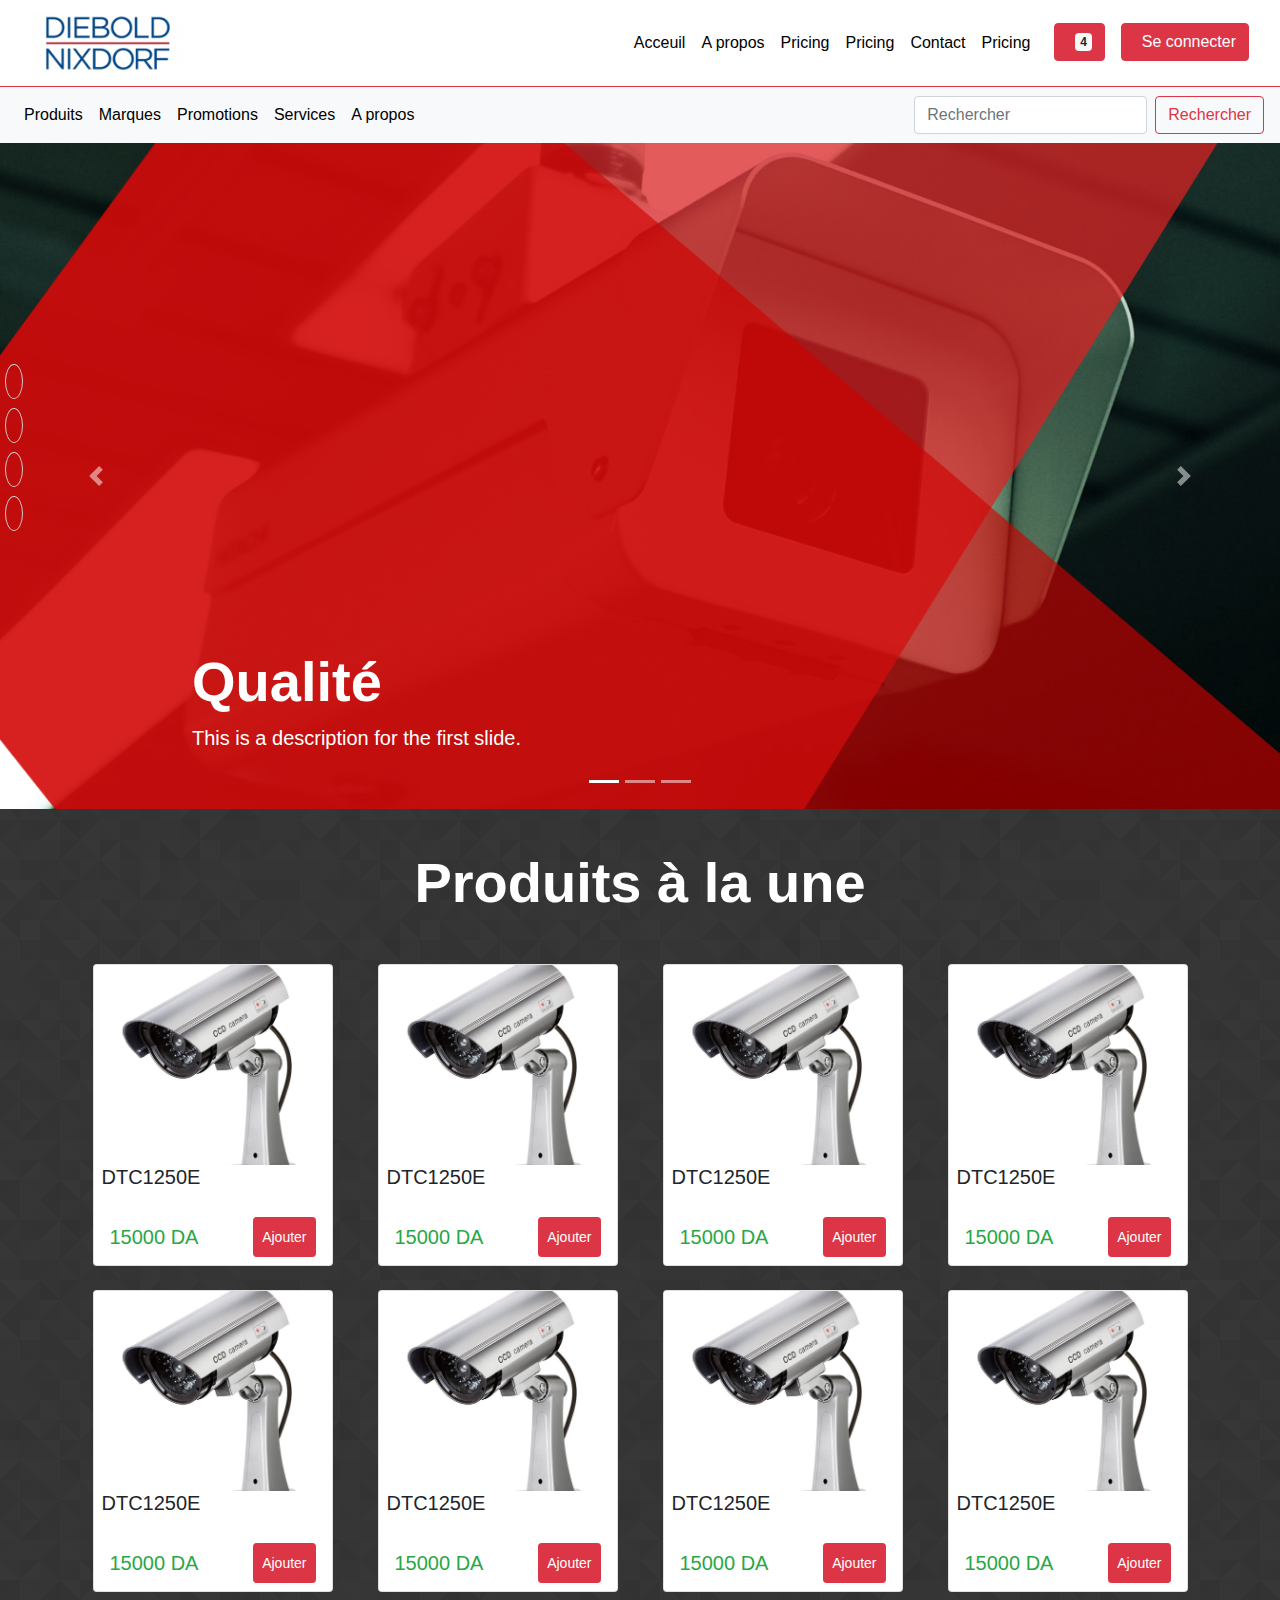
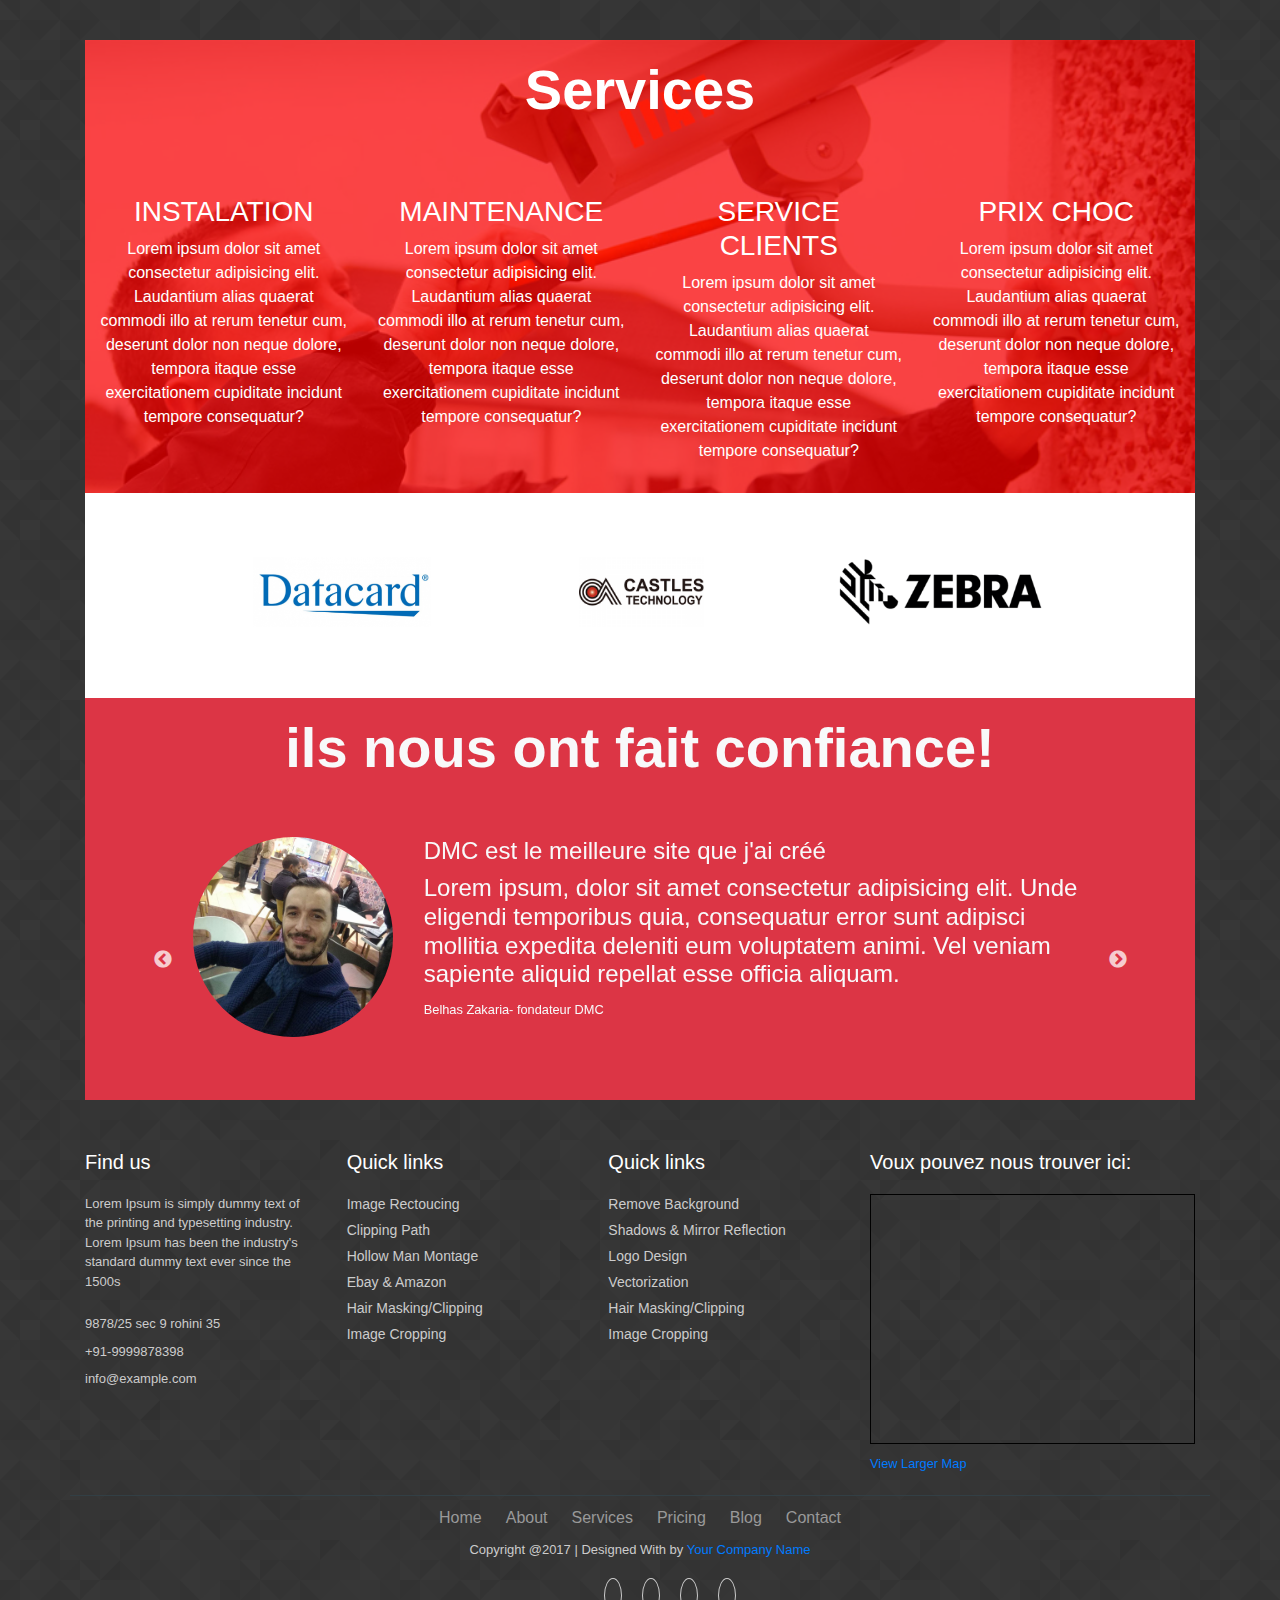
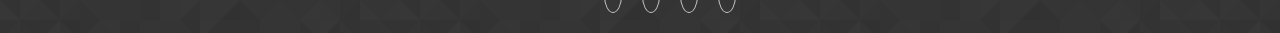
==== index.html @ 4acf5d49 "first commit ta3 zaki" ====
<!DOCTYPE html>
<html lang="en">
  <head>
    <!-- Required meta tags -->
    <meta charset="utf-8" />
    <meta
      name="viewport"
      content="width=device-width, initial-scale=1, shrink-to-fit=no"
    />

    <!-- Bootstrap CSS -->
    <link
      rel="stylesheet"
      href="https://stackpath.bootstrapcdn.com/bootstrap/4.3.1/css/bootstrap.min.css"
      integrity="sha384-ggOyR0iXCbMQv3Xipma34MD+dH/1fQ784/j6cY/iJTQUOhcWr7x9JvoRxT2MZw1T"
      crossorigin="anonymous"
    />
    <link rel="stylesheet" href="slick/slick.css" />
    <link rel="stylesheet" href="slick/slick-theme.css" />
    <link
      rel="stylesheet"
      href="https://use.fontawesome.com/releases/v5.7.2/css/all.css"
      integrity="sha384-fnmOCqbTlWIlj8LyTjo7mOUStjsKC4pOpQbqyi7RrhN7udi9RwhKkMHpvLbHG9Sr"
      crossorigin="anonymous"
    />
    <title>Hello, world!</title>
  </head>

  <style>
    html,
    body {
      height: 100%;
      background-image: url("images/prism.png");
    }
    
    .carousel-item {
      height:74vh;
      min-height: 300px;
      background: no-repeat center center scroll;
      -webkit-background-size: cover;
      -moz-background-size: cover;
      -o-background-size: cover;
      background-size: cover;
      position: relative;
    }
    .carousel-item:after {
      content: "";
   
    position: absolute;
    top: 0;
    right: 0;
    bottom: 0;
    left: 0;
      background-image: url('images/sliderred.png');
      background-size: cover;
      background-repeat: no-repeat;
    }
    .card-img-top {
    max-height: 200px;
    min-height: 150px;
    object-fit: cover;
}
    .produits .card:hover {
      border: 2px solid red;
    }
   

    .parallax {
      /* The image used */
      background-image: url("images/parallax.jpg");

      /* Set a specific height */
      height: 500px;

      /* Create the parallax scrolling effect */
      background-attachment: fixed;
      background-position: center;
      background-repeat: no-repeat;
      background-size: cover;
      position: relative;
    }
    .parallax:after {
      content: " ";
      position: absolute;
      left: 0;
      right: 0;
      top: 0;
      bottom: 0; /* Fill the entire space */
      background-color: rgba(0, 0, 0, 0.6);
    }

    
    .alpha {
      z-index: 2000;
    }
    .carousel-caption h2,
    .carousel-caption p {
      z-index: 2000;
    }
    .card-body{
      padding: 0;
     
    }
    
    
    .slider img{
      height: 70px;
    max-width: 100%;
    margin: 0 auto;
    }
    .fa-stack[data-count]:after{
  position:absolute;
  right:0%;
  top:1%;
  content: attr(data-count);
  font-size:30%;
  padding:.6em;
  border-radius:999px;
  line-height:.75em;
  color: white;
  background:rgba(255,0,0,.85);
  text-align:center;
  min-width:2em;
  font-weight:bold;
}
/*footer*/
.col_white_amrc { color:#FFF;}
footer { width:100%; min-height:250px; padding:10px 0px 25px 0px ;}
.pt2 { padding-top:40px ; margin-bottom:20px ;}
footer p { font-size:13px; color:#CCC; padding-bottom:0px; margin-bottom:8px;}
.mb10 { padding-bottom:15px ;}
.footer_ul_amrc { margin:0px ; list-style-type:none ; font-size:14px; padding:0px 0px 10px 0px ; }
.footer_ul_amrc li {padding:0px 0px 5px 0px;}
.footer_ul_amrc li a{ color:#CCC;}
.footer_ul_amrc li a:hover{ color:#fff; text-decoration:none;}
.fleft { float:left;}
.padding-right { padding-right:10px; }

.footer_ul2_amrc {margin:0px; list-style-type:none; padding:0px;}
.footer_ul2_amrc li p { display:table; }
.footer_ul2_amrc li a:hover { text-decoration:none;}
.footer_ul2_amrc li i { margin-top:5px;}

.bottom_border { border-bottom:1px solid #323f45; padding-bottom:20px;}
.foote_bottom_ul_amrc {
	list-style-type:none;
	padding:0px;
	display:table;
	margin-top: 10px;
	margin-right: auto;
	margin-bottom: 10px;
	margin-left: auto;
}
.foote_bottom_ul_amrc li { display:inline;}
.foote_bottom_ul_amrc li a { color:#999; margin:0 12px;}

.social_footer_ul { display:table; margin:15px auto 0 auto; list-style-type:none;  }
.social_footer_ul li { padding-left:20px; padding-top:10px; float:left; }
.social_footer_ul li a { color:#CCC; border:1px solid #CCC; padding:8px;border-radius:50%;}
.social_footer_ul li i {  width:20px; height:20px; text-align:center;}
/* end footer */


.nav-link{
  color: black !important;
}
.nav-link:hover{
  color:red !important;
}
.focusedInput:focus {
    border-color: rgba(255,0,0,.85);;
    outline: 0;
    outline: thin dotted \9;
    -moz-box-shadow: 0 0 8px rgba(255,0,0,.85);;
    box-shadow: 0 0 8px rgba(255,0,0,.85) !important;
}
#services{
  background-image: url('images/installation.jpg');
  background-repeat: no-repeat;
  background-size: cover;
}
#alphaServices{
  background:rgba(255, 0, 0, 0.719);
  background-size: cover;
  background-repeat: no-repeat;
}
.black{
  color: black;
}
#services a{
  text-decoration: none;
  color: white;
}
.dropdown-menu{
  margin: 0;
  padding: 0;
  border: none;
  border-radius: 0;
  
  height: 90vh;
}
.dropdown-menu h6{
color: black !important;
}

  </style>
  <body>
    <!-- Image and text -->
    
    <header class="bg-white border-bottom border-danger">
      <div class="container-fluid">
        <div class="row align-items-center ">
          <div class="col-lg-3 col-md-12 col-sm-12">
              <nav class="navbar ">
                  <a class="navbar-brand" href="#">
                    <img src="images/marque/m5.png"  height="60" alt="">
                  </a>
                </nav>
          </div>

         
          <div class="col-lg-9 col-md-12  d-flex justify-content-end">
                <nav class="navbar navbar-expand-lg navbar-light  ">
                       
                        <button class="navbar-toggler" type="button" data-toggle="collapse" data-target="#navbarNavDropdown" aria-controls="navbarNavDropdown" aria-expanded="false" aria-label="Toggle navigation">
                          <span class="navbar-toggler-icon"></span>
                        </button>
                        <div class="collapse navbar-collapse" id="navbarNavDropdown">
                          <ul class="navbar-nav ">
                            <li class="nav-item active">
                              <a class="nav-link" href="#">Acceuil <span class="sr-only">(current)</span></a>
                            </li>
                            <li class="nav-item">
                              <a class="nav-link" href="#">A propos</a>
                            </li>
                            <li class="nav-item">
                              <a class="nav-link" href="#">Pricing</a>
                            </li>
                            <li class="nav-item">
                                    <a class="nav-link" href="#">Pricing</a>
                                  </li>
                                  <li class="nav-item">
                                        <a class="nav-link" href="#">Contact</a>
                                      </li>

                                      <li class="nav-item">
                                            <a class="nav-link" href="#">Pricing</a>
                                          </li>
                                          <li class="nav-item ml-3">
                                                <button type="button" class="btn btn-block btn-danger">
                                                        <i class="fa fa-shopping-cart"></i>
                                                        <span class="badge badge-light ml-2">4</span>
                                                      </button>
                                              </li>
                                              <li class="nav-item ml-3">
                                                    <button type="button" class="btn btn-block btn-danger">
                                                            <i class="fa fa-1x fa-user mr-2"></i>Se connecter
                                                          </button>
                                                  </li>
                                              
                          
                          </ul>
                        </div>
                      </nav>


            </div>     
            
          
        </div>
      </div>

    </header>

    <nav class="navbar navbar-expand-lg navbar-light bg-light">
      <button class="navbar-toggler" type="button" data-toggle="collapse" data-target="#navbarTogglerDemo03" aria-controls="navbarTogglerDemo03" aria-expanded="false" aria-label="Toggle navigation">
        <span class="navbar-toggler-icon"></span>
      </button>
    
      <div class="collapse navbar-collapse" id="navbarTogglerDemo03">
          <ul class="navbar-nav mr-auto">
             
            
              <li class="nav-item dropdown" style="position: initial;">
                <a class="nav-link " href="#" id="navbarDropdown2" role="button" data-toggle="dropdown" aria-haspopup="true" aria-expanded="false">
                    Produits
                </a>
                <div class="dropdown-menu w-100" aria-labelledby="navbarDropdown2">
                 <div class="container">
                   <div class="row mt-4">
                     <div class="col-md-4">
                       <div  style="border-left:5px solid rgb(219,2,23)">
                          <a href="" class="pt-4 pb-4">
                              <h3 class="pl-2" > IMPRIMANTES CODE A BARRE</h3>
                              
                           </a>
                          <a href="">
                              <h6 class="pl-2"> IMPRIMANTE INDUSTRIELLE</h6>

  
                          </a>
                          <a href="">
                              <h6 class="pl-2"> IMPRIMANTE INDUSTRIELLE</h6>

  
                          </a>
                       </div>
                        
                     </div>
                     <div class="col-md-4">
                       <div style="border-left:5px solid rgb(219,2,23)">
                          <a href="" class="pt-4 pb-4">
                              <h3 class="pl-2" >SCANNERS LECTEURS CODE A BARRE</h3>
                           </a>
                           <a href="">
                              <h6 class="pl-2"> FILAIRE</h6>

  
                          </a>
                          <a href="">
                              <h6 class="pl-2"> SANS FIL</h6>

  
                          </a>
                          <a href="">
                              <h6 class="pl-2">FIXE</h6>
 
                          </a>
                       </div>
                        
                        
                     </div>
                     <div class="col-md-4">
                       <div style="border-left:5px solid rgb(219,2,23)">

                          <a href="" class="pt-4 pb-4">
                              <h3 class="pl-2"> TERMINAUX PORTABLES</h3>
                           </a>
                           <a href="">
                              <h6 class="pl-2"> PDA</h6>
 
                          </a>
                       </div>
                       
                        
                     </div>
                   </div>

                   <div class="row mt-4">
                      <div class="col-md-4">
                        <div style="border-left:5px solid rgb(219,2,23)">
                            <a href="" class="pt-4 pb-4">
                                <h3 class="pl-2">CONSOMMABLES</h3>
                             </a>
                             <a href="">
                                <h6 class="pl-2"> RUBANS CIRE</h6>
   
                            </a>
                            <a href="">
                                <h6 class="pl-2"> RUBANS CIRE/RESINE</h6>
   
                            </a>
                            <a href="">
                                <h6 class="pl-2"> ETIQUETTE AUTOCOLLANTES</h6>
   
                            </a>
                            <a href="">
                                <h6 class="pl-2">ROULEAUX PAPIER THERMIQUE</h6>
   
                            </a>
                            <a href="">
                                <h6 class="pl-2"> RUBAN RESINE</h6>
   
                            </a>
                        </div>
                         

                          
                         
                      </div>
                      <div class="col-md-4">
                        <div style="border-left:5px solid rgb(219,2,23)">
                            <a href="" class="pt-4 pb-4">
                                <h3 class="pl-2"> TERMINAUX POINT DE VENTE</h3>
                             </a>
                             <a href="">
                                <h6 class="pl-2"> POS</h6>
   
                            </a>
                        </div>
                         
 
                           
                          
                       </div>

                       <div class="col-md-4">
                         <div style="border-left:5px solid rgb(219,2,23)">
                            <a href="" class="pt-4 pb-4">
                                <h3 class="pl-2">ACCESSOIRES</h3>
                             </a>
                             <a href="">
                                <h6 class="pl-2"> ACCESSOIRES IMPRIMANTE CODE A BARRE</h6>
   
                            </a>
                            <a href="">
                                <h6 class="pl-2"> ACCESSOIRES SCANNER LECTEUR CODE A BARRE</h6>
   
                            </a>
                            <a href="">
                                <h6 class="pl-2"> ACCESSOIRES TERMINAUX PORTABLE</h6>
   
                            </a>
                            <a href="">
                                <h6 class="pl-2"> ACCESSOIRES TERMINAUX POINT DE VENTE</h6>
   
                            </a>
                            <a href="">
                                <h6 class="pl-2"> ACCESSOIRES IMPRIMANTE A BADGE</h6>
   
                            </a>
                         </div>
                         
 
                           
                          
                       </div>
                    </div>

                    <div class="row mt-4">
                        <div class="col-md-4">
                          <div style="border-left:5px solid rgb(219,2,23)">
                              <a href="" class="pt-4 pb-4">
                                  <h3 class="pl-2">IMPRIMANTE A BADGE</h3>
                               </a>
                               <a href="">
                                  <h6 class="pl-2">IMPRIMANTE A BADGE DOUBLE FACE</h6>
     
                              </a>
                             
                          </div>
                         
                           
                        </div>
                        <div class="col-md-4">
                          <div style="border-left:5px solid rgb(219,2,23)">
                              <a href="" class="pt-4 pb-4">
                                  <h3 class="pl-2">IMPRIMANTE REÇUE</h3>
                               </a>
                               <a href="">
                                  <h6 class="pl-2">IMPRIMANTE REÇUE MOBILE</h6>
     
                              </a>
                              <a href="">
                                  <h6 class="pl-2"> IMPRIMANTE REÇUE FIXE</h6>
     
                              </a>
                          </div>
                            
                            
                         </div>
                         <div class="col-md-4">
                           <div style="border-left:5px solid rgb(219,2,23)">
                              <a href="" class="pt-4 pb-4">
                                  <h3 class="pl-2">Caméra de surveillance</h3>
                               </a>
                           </div>
                           
                            
                         </div>
                      </div>
                 </div>
                </div>
              </li>
                <li class="nav-item dropdown" style="position: initial;">
                    <a class="nav-link " href="#" id="navbarDropdown3" role="button" data-toggle="dropdown" aria-haspopup="true" aria-expanded="false">
                        Marques
                    </a>
                    <div class="dropdown-menu w-100" aria-labelledby="navbarDropdown3">
                     <div class="container">
                       <div class="row mt-4">
                         <div class="col-md-4">
                            <a href="" class="pt-4 pb-4">
                                <h2 class="pl-2" style="border-left:5px solid rgb(219,2,23)">ZEBRA TECHNOLOGIES</h2>
                             </a>
                            
                         </div>
                         <div class="col-md-4">
                            <a href="" class="pt-4 pb-4">
                                <h2 class="pl-2" style="border-left:5px solid rgb(219,2,23)"> FARGO</h2>
                             </a>
                            
                         </div>
                         <div class="col-md-4">
                            <a href="" class="pt-4 pb-4">
                                <h2 class="pl-2" style="border-left:5px solid rgb(219,2,23)">HONEYWELL</h2>
                             </a>
                            
                         </div>
                       </div>
    
                       <div class="row mt-4">
                          <div class="col-md-4">
                             <a href="" class="pt-4 pb-4">
                                 <h2 class="pl-2" style="border-left:5px solid rgb(219,2,23)"> BIXOLON</h2>
                              </a>
    
                              
                             
                          </div>
                          <div class="col-md-4">
                              <a href="" class="pt-4 pb-4">
                                  <h2 class="pl-2" style="border-left:5px solid rgb(219,2,23)">GODEX</h2>
                               </a>
     
                               
                              
                           </div>
    
                           <div class="col-md-4">
                              <a href="" class="pt-4 pb-4">
                                  <h2 class="pl-2" style="border-left:5px solid rgb(219,2,23)"> TSC</h2>
                               </a>
     
                               
                              
                           </div>
                        </div>
    
                        <div class="row mt-4">
                            <div class="col-md-4">
                               <a href="" class="pt-4 pb-4">
                                   <h2 class="pl-2" style="border-left:5px solid rgb(219,2,23)">INTERMEC </h2>
                                </a>
                               
                            </div>
                         
                          </div>
                     </div>
                    </div>
                  </li>

                  <li class="nav-item dropdown" style="position: initial;">
                      <a class="nav-link " href="#" id="navbarDropdown4" role="button" data-toggle="dropdown" aria-haspopup="true" aria-expanded="false">
                          Promotions
                      </a>
                      <div class="dropdown-menu w-100" aria-labelledby="navbarDropdown4">
                       <div class="container">
                         <div class="row mt-4">
                           <div class="col-md-4">
                              <a href="" class="pt-4 pb-4">
                                  <h2 class="pl-2" style="border-left:5px solid rgb(219,2,23)">Promotions</h2>
                               </a>
                              
                           </div>
                           <div class="col-md-4">
                              <a href="" class="pt-4 pb-4">
                                  <h2 class="pl-2" style="border-left:5px solid rgb(219,2,23)">Promotions</h2>
                               </a>
                              
                           </div>
                           <div class="col-md-4">
                              <a href="" class="pt-4 pb-4">
                                  <h2 class="pl-2" style="border-left:5px solid rgb(219,2,23)">Promotions</h2>
                               </a>
                              
                           </div>
                         </div>
      
                         <div class="row mt-4">
                            <div class="col-md-4">
                               <a href="" class="pt-4 pb-4">
                                   <h2 class="pl-2" style="border-left:5px solid rgb(219,2,23)">Promotions</h2>
                                </a>
      
                                
                               
                            </div>
                            <div class="col-md-4">
                                <a href="" class="pt-4 pb-4">
                                    <h2 class="pl-2" style="border-left:5px solid rgb(219,2,23)">Promotions</h2>
                                 </a>
       
                                 
                                
                             </div>
      
                             <div class="col-md-4">
                                <a href="" class="pt-4 pb-4">
                                    <h2 class="pl-2" style="border-left:5px solid rgb(219,2,23)">Promotions</h2>
                                 </a>
       
                                 
                                
                             </div>
                          </div>
      
                          <div class="row mt-4">
                              <div class="col-md-4">
                                 <a href="" class="pt-4 pb-4">
                                     <h2 class="pl-2" style="border-left:5px solid rgb(219,2,23)">Promotions</h2>
                                  </a>
                                 
                              </div>
                              <div class="col-md-4">
                                  <a href="" class="pt-4 pb-4">
                                      <h2 class="pl-2" style="border-left:5px solid rgb(219,2,23)">Promotions</h2>
                                   </a>
                                  
                               </div>
                               <div class="col-md-4">
                                  <a href="" class="pt-4 pb-4">
                                      <h2 class="pl-2" style="border-left:5px solid rgb(219,2,23)">Promotions</h2>
                                   </a>
                                  
                               </div>
                            </div>
                       </div>
                      </div>
                    </li>
                    <li class="nav-item dropdown" style="position: initial;">
                        <a class="nav-link " href="#" id="navbarDropdown5" role="button" data-toggle="dropdown" aria-haspopup="true" aria-expanded="false">
                            Services
                        </a>
                        <div class="dropdown-menu w-100" aria-labelledby="navbarDropdown5">
                         <div class="container">
                           <div class="row mt-4">
                             <div class="col-md-4">
                                <a href="" class="pt-4 pb-4">
                                    <h2 class="pl-2" style="border-left:5px solid rgb(219,2,23)">Services</h2>
                                 </a>
                                
                             </div>
                             <div class="col-md-4">
                                <a href="" class="pt-4 pb-4">
                                    <h2 class="pl-2" style="border-left:5px solid rgb(219,2,23)">Services</h2>
                                 </a>
                                
                             </div>
                             <div class="col-md-4">
                                <a href="" class="pt-4 pb-4">
                                    <h2 class="pl-2" style="border-left:5px solid rgb(219,2,23)">Services</h2>
                                 </a>
                                
                             </div>
                           </div>
        
                           <div class="row mt-4">
                              <div class="col-md-4">
                                 <a href="" class="pt-4 pb-4">
                                     <h2 class="pl-2" style="border-left:5px solid rgb(219,2,23)">Services</h2>
                                  </a>
        
                                  
                                 
                              </div>
                              <div class="col-md-4">
                                  <a href="" class="pt-4 pb-4">
                                      <h2 class="pl-2" style="border-left:5px solid rgb(219,2,23)">Services</h2>
                                   </a>
         
                                   
                                  
                               </div>
        
                               <div class="col-md-4">
                                  <a href="" class="pt-4 pb-4">
                                      <h2 class="pl-2" style="border-left:5px solid rgb(219,2,23)">Services</h2>
                                   </a>
         
                                   
                                  
                               </div>
                            </div>
        
                            <div class="row mt-4">
                                <div class="col-md-4">
                                   <a href="" class="pt-4 pb-4">
                                       <h2 class="pl-2" style="border-left:5px solid rgb(219,2,23)">Services</h2>
                                    </a>
                                   
                                </div>
                                <div class="col-md-4">
                                    <a href="" class="pt-4 pb-4">
                                        <h2 class="pl-2" style="border-left:5px solid rgb(219,2,23)">Services</h2>
                                     </a>
                                    
                                 </div>
                                 <div class="col-md-4">
                                    <a href="" class="pt-4 pb-4">
                                        <h2 class="pl-2" style="border-left:5px solid rgb(219,2,23)">Services</h2>
                                     </a>
                                    
                                 </div>
                              </div>
                         </div>
                        </div>
                      </li>
                      <li class="nav-item ">
                          <a class="nav-link" href="#">A propos <span class="sr-only">(current)</span></a>
                        </li>
                    
            </ul>
        <form class="form-inline my-2 my-lg-0">
          <input class="form-control mr-sm-2 focusedInput" type="search" placeholder="Rechercher" aria-label="Search">
          <button class="btn btn-outline-danger my-2 my-sm-0" type="submit">Rechercher</button>
        </form>
      </div>
      
    </nav>


    <div class="fluid-container">
      <div class="row">
        <div class="col-12">
          <header class="">
            <div
              id="carouselExampleIndicators"
              class="carousel slide"
              data-ride="carousel"
            >
              <ol class="carousel-indicators">
                <li
                  data-target="#carouselExampleIndicators"
                  data-slide-to="0"
                  class="active"
                ></li>
                <li
                  data-target="#carouselExampleIndicators"
                  data-slide-to="1"
                ></li>
                <li
                  data-target="#carouselExampleIndicators"
                  data-slide-to="2"
                ></li>
              </ol>
              <div class="carousel-inner" role="listbox">
                <!-- Slide One - Set the background image for this slide in the line below -->
                <div
                  class="carousel-item active"
                  style="background-image: url('images/1.jpg')"
                >
                  <div class="carousel-caption text-left ">
                    <h2 class="display-4 font-weight-bold">Qualité</h2>
                    <p class="lead">
                      This is a description for the first slide.
                    </p>
                  </div>
                </div>
                <!-- Slide Two - Set the background image for this slide in the line below -->
                <div
                class="carousel-item "
                style="background-image: url('images/2.jpg')"
              >
                <div class="carousel-caption text-left ">
                  <h2 class="display-4 font-weight-bold">Distribution</h2>
               
                  <p class="lead">
                    This is a description for the first slide.
                  </p>
                </div>
              </div>
                <!-- Slide Three - Set the background image for this slide in the line below -->
                <div
                  class="carousel-item "
                  style="background-image: url('images/3.jpg')"
                >
                  <div class="carousel-caption text-left ">

                    <h2 class="display-4 font-weight-bold">Mobilité</h2>
                    <p class="lead">
                      This is a description for the first slide.
                    </p>
                  </div>
                </div>
              </div>
              <a
                class="carousel-control-prev"
                href="#carouselExampleIndicators"
                role="button"
                data-slide="prev"
              >
                <span
                  class="carousel-control-prev-icon"
                  aria-hidden="true"
                ></span>
                <span class="sr-only">Previous</span>
              </a>
              <a
                class="carousel-control-next"
                href="#carouselExampleIndicators"
                role="button"
                data-slide="next"
              >
                <span
                  class="carousel-control-next-icon"
                  aria-hidden="true"
                ></span>
                <span class="sr-only">Next</span>
              </a>
            </div>
          </header>
        </div>
      </div>

      <div class="container">
         <div class="row mb-5 mt-4">
          <div class="display-4 mx-auto mt-3 text-white font-weight-bold">Produits à la une</div>
        </div>
       
        <div class="row d-flex justify-content-center">
           <div class="col-md-3 mb-4 d-flex justify-content-center">
              <div class="card" style="width:15rem;">
                <a href="">
                  <img class="card-img-top img-responsive" src="images/cam1.jpg" alt="Card image top">

                </a>                 

                
              <div class="card-body ml-2 mr-2">
              <h5 class="card-title"> 
                    DTC1250E</h5>
              
              <i class="fas fa-star"></i>  <i class="fas fa-star"></i>  <i class="fas fa-star-half-alt"></i>
            </div>
              
                    <div
                      class="d-flex justify-content-between align-items-right mr-3 ml-3 mb-2 "
                    >

                      <div class="price text-success">
                        <h5 class="mt-4">15000 DA</h5>
                      </div>
  
                      <button class="btn btn-danger btn-sm mt-3">
                        <i class="fas fa-shopping-cart"></i> Ajouter
                      </button>
                  </div>
                </div>   
           </div> 
         
           <div class="col-md-3 mb-4 d-flex justify-content-center">
                <div class="card" style="width:15rem;">
                  <a href="">
                    <img class="card-img-top img-responsive" src="images/cam1.jpg" alt="Card image top">
  
                  </a>                 
  
                  
                <div class="card-body ml-2 mr-2">
                <h5 class="card-title"> 
                      DTC1250E</h5>
                
                <i class="fas fa-star"></i>  <i class="fas fa-star"></i>  <i class="fas fa-star-half-alt"></i>
              </div>
                
                      <div
                        class="d-flex justify-content-between align-items-right mr-3 ml-3 mb-2 "
                      >
  
                        <div class="price text-success">
                          <h5 class="mt-4">15000 DA</h5>
                        </div>
    
                        <button class="btn btn-danger btn-sm mt-3">
                          <i class="fas fa-shopping-cart"></i> Ajouter
                        </button>
                    </div>
                  </div>   
             </div>
             <div class="col-md-3 mb-4 d-flex justify-content-center">
                    <div class="card" style="width:15rem;">
                      <a href="">
                        <img class="card-img-top img-responsive" src="images/cam1.jpg" alt="Card image top">
      
                      </a>                 
      
                      
                    <div class="card-body ml-2 mr-2">
                    <h5 class="card-title"> 
                          DTC1250E</h5>
                    
                    <i class="fas fa-star"></i>  <i class="fas fa-star"></i>  <i class="fas fa-star-half-alt"></i>
                  </div>
                    
                          <div
                            class="d-flex justify-content-between align-items-right mr-3 ml-3 mb-2 "
                          >
      
                            <div class="price text-success">
                              <h5 class="mt-4">15000 DA</h5>
                            </div>
        
                            <button class="btn btn-danger btn-sm mt-3">
                              <i class="fas fa-shopping-cart"></i> Ajouter
                            </button>
                        </div>
                      </div>   
                 </div>
                 <div class="col-md-3 mb-4 d-flex justify-content-center">
                        <div class="card" style="width:15rem;">
                          <a href="">
                            <img class="card-img-top img-responsive" src="images/cam1.jpg" alt="Card image top">
          
                          </a>                 
          
                          
                        <div class="card-body ml-2 mr-2">
                        <h5 class="card-title"> 
                              DTC1250E</h5>
                        
                        <i class="fas fa-star"></i>  <i class="fas fa-star"></i>  <i class="fas fa-star-half-alt"></i>
                      </div>
                        
                              <div
                                class="d-flex justify-content-between align-items-right mr-3 ml-3 mb-2 "
                              >
          
                                <div class="price text-success">
                                  <h5 class="mt-4">15000 DA</h5>
                                </div>
            
                                <button class="btn btn-danger btn-sm mt-3">
                                  <i class="fas fa-shopping-cart"></i> Ajouter
                                </button>
                            </div>
                          </div>   
                     </div>
                     <div class="col-md-3 mb-4 d-flex justify-content-center">
                            <div class="card" style="width:15rem;">
                              <a href="">
                                <img class="card-img-top img-responsive" src="images/cam1.jpg" alt="Card image top">
              
                              </a>                 
              
                              
                            <div class="card-body ml-2 mr-2">
                            <h5 class="card-title"> 
                                  DTC1250E</h5>
                            
                            <i class="fas fa-star"></i>  <i class="fas fa-star"></i>  <i class="fas fa-star-half-alt"></i>
                          </div>
                            
                                  <div
                                    class="d-flex justify-content-between align-items-right mr-3 ml-3 mb-2 "
                                  >
              
                                    <div class="price text-success">
                                      <h5 class="mt-4">15000 DA</h5>
                                    </div>
                
                                    <button class="btn btn-danger btn-sm mt-3">
                                      <i class="fas fa-shopping-cart"></i> Ajouter
                                    </button>
                                </div>
                              </div>   
                         </div>
                         <div class="col-md-3 mb-4 d-flex justify-content-center">
                                <div class="card" style="width:15rem;">
                                  <a href="">
                                    <img class="card-img-top img-responsive" src="images/cam1.jpg" alt="Card image top">
                  
                                  </a>                 
                  
                                  
                                <div class="card-body ml-2 mr-2">
                                <h5 class="card-title"> 
                                      DTC1250E</h5>
                                
                                <i class="fas fa-star"></i>  <i class="fas fa-star"></i>  <i class="fas fa-star-half-alt"></i>
                              </div>
                                
                                      <div
                                        class="d-flex justify-content-between align-items-right mr-3 ml-3 mb-2 "
                                      >
                  
                                        <div class="price text-success">
                                          <h5 class="mt-4">15000 DA</h5>
                                        </div>
                    
                                        <button class="btn btn-danger btn-sm mt-3">
                                          <i class="fas fa-shopping-cart"></i> Ajouter
                                        </button>
                                    </div>
                                  </div>   
                             </div>
                             <div class="col-md-3 mb-4 d-flex justify-content-center">
                                    <div class="card" style="width:15rem;">
                                      <a href="">
                                        <img class="card-img-top img-responsive" src="images/cam1.jpg" alt="Card image top">
                      
                                      </a>                 
                      
                                      
                                    <div class="card-body ml-2 mr-2">
                                    <h5 class="card-title"> 
                                          DTC1250E</h5>
                                    
                                    <i class="fas fa-star"></i>  <i class="fas fa-star"></i>  <i class="fas fa-star-half-alt"></i>
                                  </div>
                                    
                                          <div
                                            class="d-flex justify-content-between align-items-right mr-3 ml-3 mb-2 "
                                          >
                      
                                            <div class="price text-success">
                                              <h5 class="mt-4">15000 DA</h5>
                                            </div>
                        
                                            <button class="btn btn-danger btn-sm mt-3">
                                              <i class="fas fa-shopping-cart"></i> Ajouter
                                            </button>
                                        </div>
                                      </div>   
                                 </div>
                                 <div class="col-md-3 mb-4 d-flex justify-content-center">
                                        <div class="card" style="width:15rem;">
                                          <a href="">
                                            <img class="card-img-top img-responsive" src="images/cam1.jpg" alt="Card image top">
                          
                                          </a>                 
                          
                                          
                                        <div class="card-body ml-2 mr-2">
                                        <h5 class="card-title"> 
                                              DTC1250E</h5>
                                        
                                        <i class="fas fa-star"></i>  <i class="fas fa-star"></i>  <i class="fas fa-star-half-alt"></i>
                                      </div>
                                        
                                              <div
                                                class="d-flex justify-content-between align-items-right mr-3 ml-3 mb-2 "
                                              >
                          
                                                <div class="price text-success">
                                                  <h5 class="mt-4">15000 DA</h5>
                                                </div>
                            
                                                <button class="btn btn-danger btn-sm mt-3">
                                                  <i class="fas fa-shopping-cart"></i> Ajouter
                                                </button>
                                            </div>
                                          </div>   
                                     </div>
                                                             

           

              
        </div>
        <div id="services" >
                <div id="alphaServices"> 
              <div class="container">
      
                  <div class="row mb-4 mt-4" >
                    <div class="display-4 mx-auto mt-3 mb-4 text-white font-weight-bold">Services</div>
                  </div>
          
                  <div class="text-light">
                    <div class="mx-auto">
                      <div class="row d-flex  justify-content-center">
                        <div class="col-sm-3 col-md-3 mt-3 text-center mb-5">
                         <a href="">
                          <div class="service_top">
                            <i class="fas fa-5x fa-shipping-fast"></i>
                            <h3 class="mt-2 mb-2">INSTALATION</h3>
                            <p>Lorem ipsum dolor sit amet consectetur adipisicing elit. Laudantium alias quaerat commodi illo at rerum tenetur cum, deserunt dolor non neque dolore, tempora itaque esse exercitationem cupiditate incidunt tempore consequatur?</p>
                          </div>
                         </a>
                         
                        </div>
          
                        <div class="col-sm-3 col-md-3 mt-3 text-center">
                            <a href="">
                          <div class="service_top">
                            <i class="fas fa-5x fa-wrench"></i>
                            <h3 class="mt-2 mb-2">MAINTENANCE</h3>
                            <p>Lorem ipsum dolor sit amet consectetur adipisicing elit. Laudantium alias quaerat commodi illo at rerum tenetur cum, deserunt dolor non neque dolore, tempora itaque esse exercitationem cupiditate incidunt tempore consequatur?</p>
      
      
                          </div>
                        </a>
                        </div>
          
                        <div class="col-sm-3 col-md-3 mt-3 text-center">
                            <a href="">
                          <div class="service_top">
                            
                            <i class="fas fa-5x fa-headset"></i>
                            <h3 class="mt-2 mb-2">SERVICE CLIENTS</h3>
                            <p>Lorem ipsum dolor sit amet consectetur adipisicing elit. Laudantium alias quaerat commodi illo at rerum tenetur cum, deserunt dolor non neque dolore, tempora itaque esse exercitationem cupiditate incidunt tempore consequatur?</p>
      
                          </div>
                         </a>
                        </div>
          
                        <div class="col-sm-3 col-md-3 mt-3 text-center">
                            <a href="">
                          <div class="service_top">
                            <i class="fas fa-5x fa-euro-sign"></i>
                            <h3 class="mt-2 mb-2">PRIX CHOC</h3>
                            <p>Lorem ipsum dolor sit amet consectetur adipisicing elit. Laudantium alias quaerat commodi illo at rerum tenetur cum, deserunt dolor non neque dolore, tempora itaque esse exercitationem cupiditate incidunt tempore consequatur?</p>
      
                          </div>
                         </a>
                        </div>
                      </div>
                    </div>
                  </div>
                </div>
              </div>   
              </div>
      <!--
              <div class=" parallax d-flex align-items-center">
                    <div class="alpha">
                      <div
                        class="display-4 mx-auto mt-3 text-white text-center font-weight-bold pl-2 pr-2"
                      >
                        VOUS CHERCHEZ UN FOURNISSEUR EFFICACE, FIABLE & COMPÉTITIF ?
                        <br />
                        DMC EST LE PARTENAIRE IDÉAL DES INSTALLATEURS PROFESSIONNELS !
                      </div>
                    </div>
                  </div>

                  -->
                  <div class=" bg-white  d-flex  justify-content-center pt-3 pb-3" id="slider">
                      <div class="your-class col-md-10 mt-5 slider mb-5">
                          
                      
                            <div><img src="images/marque/m1.png" alt="" class="img-responsive"></div>
                            <div><img src="images/marque/m2.png" alt="" class="img-responsive"></div>
              
                            <div><img src="images/marque/m7.png" alt="" class="img-responsive"></div>
              
                            <div><img src="images/marque/m4.png" alt="" class="img-responsive"></div>
              
                            <div><img src="images/marque/m5.png" alt="" class="img-responsive"></div>
              
                            <div><img src="images/marque/m6.png" alt="" class="img-responsive"></div>
            
                        
            
            
                         
                        </div>
            
                  </div>
            
                  <div class="row bg-danger  d-flex  justify-content-center pt-3 pb-3 ml-0 mr-0">
                    <div class="display-4 text-light font-weight-bold mb-2">ils nous ont fait confiance!</div>
                      <div class="your-class2 col-md-10 mt-5 slider text-light">
                          
                      
                           
              
                            <div>
            
                                <blockquote>
                                    <div class="row">
                                      <div class="col-sm-3 text-center">
                                        <img class="rounded-circle" src="images/zaki.jpg" style="height:200px; width: 200px">
                                      </div>
                                      <div class="col-sm-9">
                                    <i class="fas fa-2x fa-quote-left"></i>
            
                                        <h4>DMC est le meilleure site que j'ai créé</h4>
                                        <h4>Lorem ipsum, dolor sit amet consectetur adipisicing elit. Unde eligendi temporibus quia, consequatur error sunt adipisci mollitia expedita deleniti eum voluptatem animi. Vel veniam sapiente aliquid repellat esse officia aliquam.</h4>
                                    <small>Belhas Zakaria- fondateur DMC</small>
                                   
            
                                      </div>
                                    </div>
                                  </blockquote>
                            </div>
            
            
                            <div>
            
                                <blockquote>
                                    <div class="row">
                                      <div class="col-sm-3 text-center">
                                          <img class="rounded-circle" src="images/amine.jpg" style="height:200px; width: 200px">
                                       
                                      </div>
                                      <div class="col-sm-9">
                                    <i class="fas fa-2x fa-quote-left"></i>
                                        <h4>Khassouni 4 points, grib matla3tch</h4>
                                        <h4>Lorem ipsum, dolor sit amet consectetur adipisicing elit. Unde eligendi temporibus quia, consequatur error sunt adipisci mollitia expedita deleniti eum voluptatem animi. Vel veniam sapiente aliquid repellat esse officia aliquam.</h4>
            
                                        <small>Adjroud Amine</small>
                                   
            
                                      </div>
                                    </div>
                                  </blockquote>
                            </div>
            
                            <div>
            
                                <blockquote>
                                    <div class="row">
                                      <div class="col-sm-3 text-center">
                                          <img class="rounded-circle" src="images/el7aj.jpg" style="height:200px; width: 200px">
                                       
                                      </div>
                                      <div class="col-sm-9">
                                    <i class="fas fa-2x fa-quote-left"></i>
                                        <h4>khlassat 3lia naktab el mémoire wa7di</h4>
                                        <h4>Lorem ipsum, dolor sit amet consectetur adipisicing elit. Unde eligendi temporibus quia, consequatur error sunt adipisci mollitia expedita deleniti eum voluptatem animi. Vel veniam sapiente aliquid repellat esse officia aliquam.</h4>
            
                                        <small>Chamouti el 7aj</small>
                                   
            
                                      </div>
                                    </div>
                                  </blockquote>
                            </div>
            
                        
            
                        
            
                            <div>
            
                              <blockquote>
                                  <div class="row">
                                    <div class="col-sm-3 text-center">
                                        <img class="rounded-circle" src="images/bilel.jpg" style="height:200px; width: 200px">
                                     
                                    </div>
                                    <div class="col-sm-9">
                                  <i class="fas fa-2x fa-quote-left"></i>
                                      <h4>7agrouna ya khoya  ya khoya 3Lajal 1.5 grib 3awedna el semestre </h4>
                                      <h4>Lorem ipsum, dolor sit amet consectetur adipisicing elit. Unde eligendi temporibus quia, consequatur error sunt adipisci mollitia expedita deleniti eum voluptatem animi. Vel veniam sapiente aliquid repellat esse officia aliquam.</h4>
            
                                     <h3> BILEL</h3>
                                 
            
                                    </div>
                                  </div>
                                </blockquote>
                          </div>
            
                         
                        </div>
            
                  </div>
            </div>

       

        

        
     
      
    </div>

<!--footer starts from here-->
<footer class="footer">
  <div class="container bottom_border">
  <div class="row">
  <div class=" col-sm-4 col-md col-sm-4  col-12 col">
  <h5 class="headin5_amrc col_white_amrc pt2">Find us</h5>
  <!--headin5_amrc-->
  <p class="mb10">Lorem Ipsum is simply dummy text of the printing and typesetting industry. Lorem Ipsum has been the industry's standard dummy text ever since the 1500s</p>
  <p><i class="fa fa-location-arrow"></i> 9878/25 sec 9 rohini 35 </p>
  <p><i class="fa fa-phone"></i>  +91-9999878398  </p>
  <p><i class="fa fa fa-envelope"></i> info@example.com  </p>
  
  
  </div>
  
  
  <div class=" col-sm-4 col-md  col-6 col">
  <h5 class="headin5_amrc col_white_amrc pt2">Quick links</h5>
  <!--headin5_amrc-->
  <ul class="footer_ul_amrc">
  <li><a href="http://webenlance.com">Image Rectoucing</a></li>
  <li><a href="http://webenlance.com">Clipping Path</a></li>
  <li><a href="http://webenlance.com">Hollow Man Montage</a></li>
  <li><a href="http://webenlance.com">Ebay & Amazon</a></li>
  <li><a href="http://webenlance.com">Hair Masking/Clipping</a></li>
  <li><a href="http://webenlance.com">Image Cropping</a></li>
  </ul>
  <!--footer_ul_amrc ends here-->
  </div>
  
  
  <div class=" col-sm-4 col-md  col-6 col">
  <h5 class="headin5_amrc col_white_amrc pt2">Quick links</h5>
  <!--headin5_amrc-->
  <ul class="footer_ul_amrc">
  <li><a href="http://webenlance.com">Remove Background</a></li>
  <li><a href="http://webenlance.com">Shadows & Mirror Reflection</a></li>
  <li><a href="http://webenlance.com">Logo Design</a></li>
  <li><a href="http://webenlance.com">Vectorization</a></li>
  <li><a href="http://webenlance.com">Hair Masking/Clipping</a></li>
  <li><a href="http://webenlance.com">Image Cropping</a></li>
  </ul>
  <!--footer_ul_amrc ends here-->
  </div>
  
  
  <div class=" col-sm-4 col-md  col-12 col">
  <h5 class="headin5_amrc col_white_amrc pt2">Voux pouvez nous trouver ici: </h5>
  <!--headin5_amrc ends here-->
  <iframe width="325" height="250" frameborder="0" scrolling="no" marginheight="0" marginwidth="0" src="https://www.openstreetmap.org/export/embed.html?bbox=2.9874229431152344%2C36.74804664662009%2C2.990416288375855%2C36.74923298752009&amp;layer=mapnik&amp;marker=36.74863981936281%2C2.9889196157455444" style="border: 1px solid black"></iframe><br/><small><a href="https://www.openstreetmap.org/?mlat=36.74864&amp;mlon=2.98892#map=19/36.74864/2.98892&amp;layers=N">View Larger Map</a></small>
  <!--footer_ul2_amrc ends here-->
  </div>
  </div>
  </div>
  
  
  <div class="container">
  <ul class="foote_bottom_ul_amrc">
  <li><a href="http://webenlance.com">Home</a></li>
  <li><a href="http://webenlance.com">About</a></li>
  <li><a href="http://webenlance.com">Services</a></li>
  <li><a href="http://webenlance.com">Pricing</a></li>
  <li><a href="http://webenlance.com">Blog</a></li>
  <li><a href="http://webenlance.com">Contact</a></li>
  </ul>
  <!--foote_bottom_ul_amrc ends here-->
  <p class="text-center">Copyright @2017 | Designed With by <a href="#">Your Company Name</a></p>
  
  <ul class="social_footer_ul">
  <li><a href="http://webenlance.com"><i class="fab fa-facebook-f"></i></a></li>
  <li><a href="http://webenlance.com"><i class="fab fa-twitter"></i></a></li>
  <li><a href="http://webenlance.com"><i class="fab fa-linkedin"></i></a></li>
  <li><a href="http://webenlance.com"><i class="fab fa-instagram"></i></a></li>
  </ul>
  <!--social_footer_ul ends here-->
  </div>
  
  </footer>
  
  

    <!-- Optional JavaScript -->
    <!-- jQuery first, then Popper.js, then Bootstrap JS -->
    <script
      src="https://code.jquery.com/jquery-3.3.1.slim.min.js"
      integrity="sha384-q8i/X+965DzO0rT7abK41JStQIAqVgRVzpbzo5smXKp4YfRvH+8abtTE1Pi6jizo"
      crossorigin="anonymous"
    ></script>
    <script
      src="https://cdnjs.cloudflare.com/ajax/libs/popper.js/1.14.7/umd/popper.min.js"
      integrity="sha384-UO2eT0CpHqdSJQ6hJty5KVphtPhzWj9WO1clHTMGa3JDZwrnQq4sF86dIHNDz0W1"
      crossorigin="anonymous"
    ></script>
    <script
      src="https://stackpath.bootstrapcdn.com/bootstrap/4.3.1/js/bootstrap.min.js"
      integrity="sha384-JjSmVgyd0p3pXB1rRibZUAYoIIy6OrQ6VrjIEaFf/nJGzIxFDsf4x0xIM+B07jRM"
      crossorigin="anonymous"
    ></script>
    <script src="slick/slick.js"></script>
    <script>
     $(document).ready(function(){
      $('.your-class').slick({
        slidesToShow: 3,
  slidesToScroll: 3,
  autoplay: true,
  autoplaySpeed: 3000,
      });


      $('.your-class2').slick({
        slidesToShow: 1,
  slidesToScroll: 1,
  autoplay: true,
  autoplaySpeed: 3000,
      });

    });

    $('.service_top').hover(function(){
      $(this).toggleClass('black');
    })

    
   
    
    </script>



    <div style="width: 50px; height: 220px; position: fixed; z-index: 9999999999999; left: 0px; top: 40%;">

    	  <ul class="social_footer_ul" style="margin: 0px !important; padding: 0px !important;">
  <li style=" margin: 10px 5px !important; padding: 0px !important;"><a href="http://webenlance.com"><i class="fab fa-facebook-f"></i></a></li>
  <li style=" margin: 10px 5px !important; padding: 0px !important;"><a href="http://webenlance.com"><i class="fab fa-twitter"></i></a></li>
  <li style=" margin: 10px 5px !important; padding: 0px !important;"><a href="http://webenlance.com"><i class="fab fa-linkedin"></i></a></li>
  <li style=" margin: 10px 5px !important; padding: 0px !important;"><a href="http://webenlance.com"><i class="fab fa-instagram"></i></a></li>
  </ul>


    </div>

  </body>
</html>
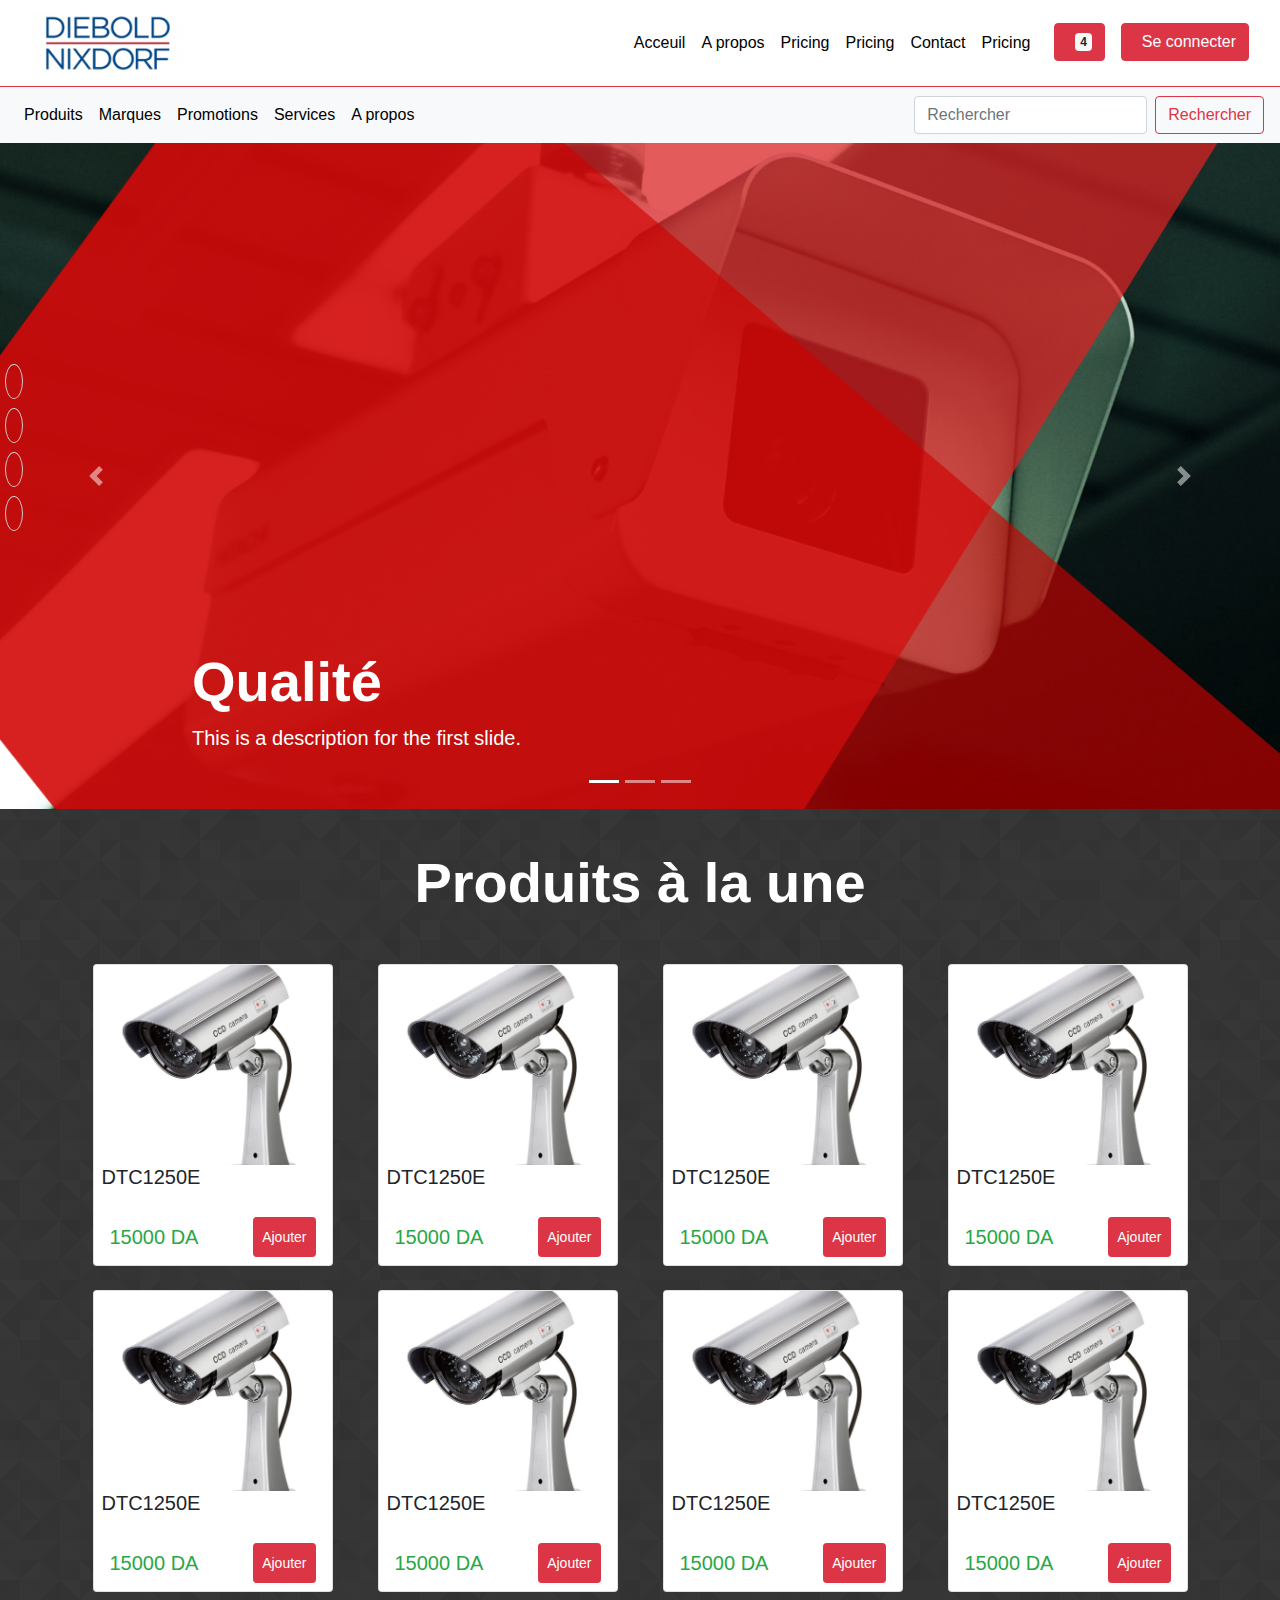
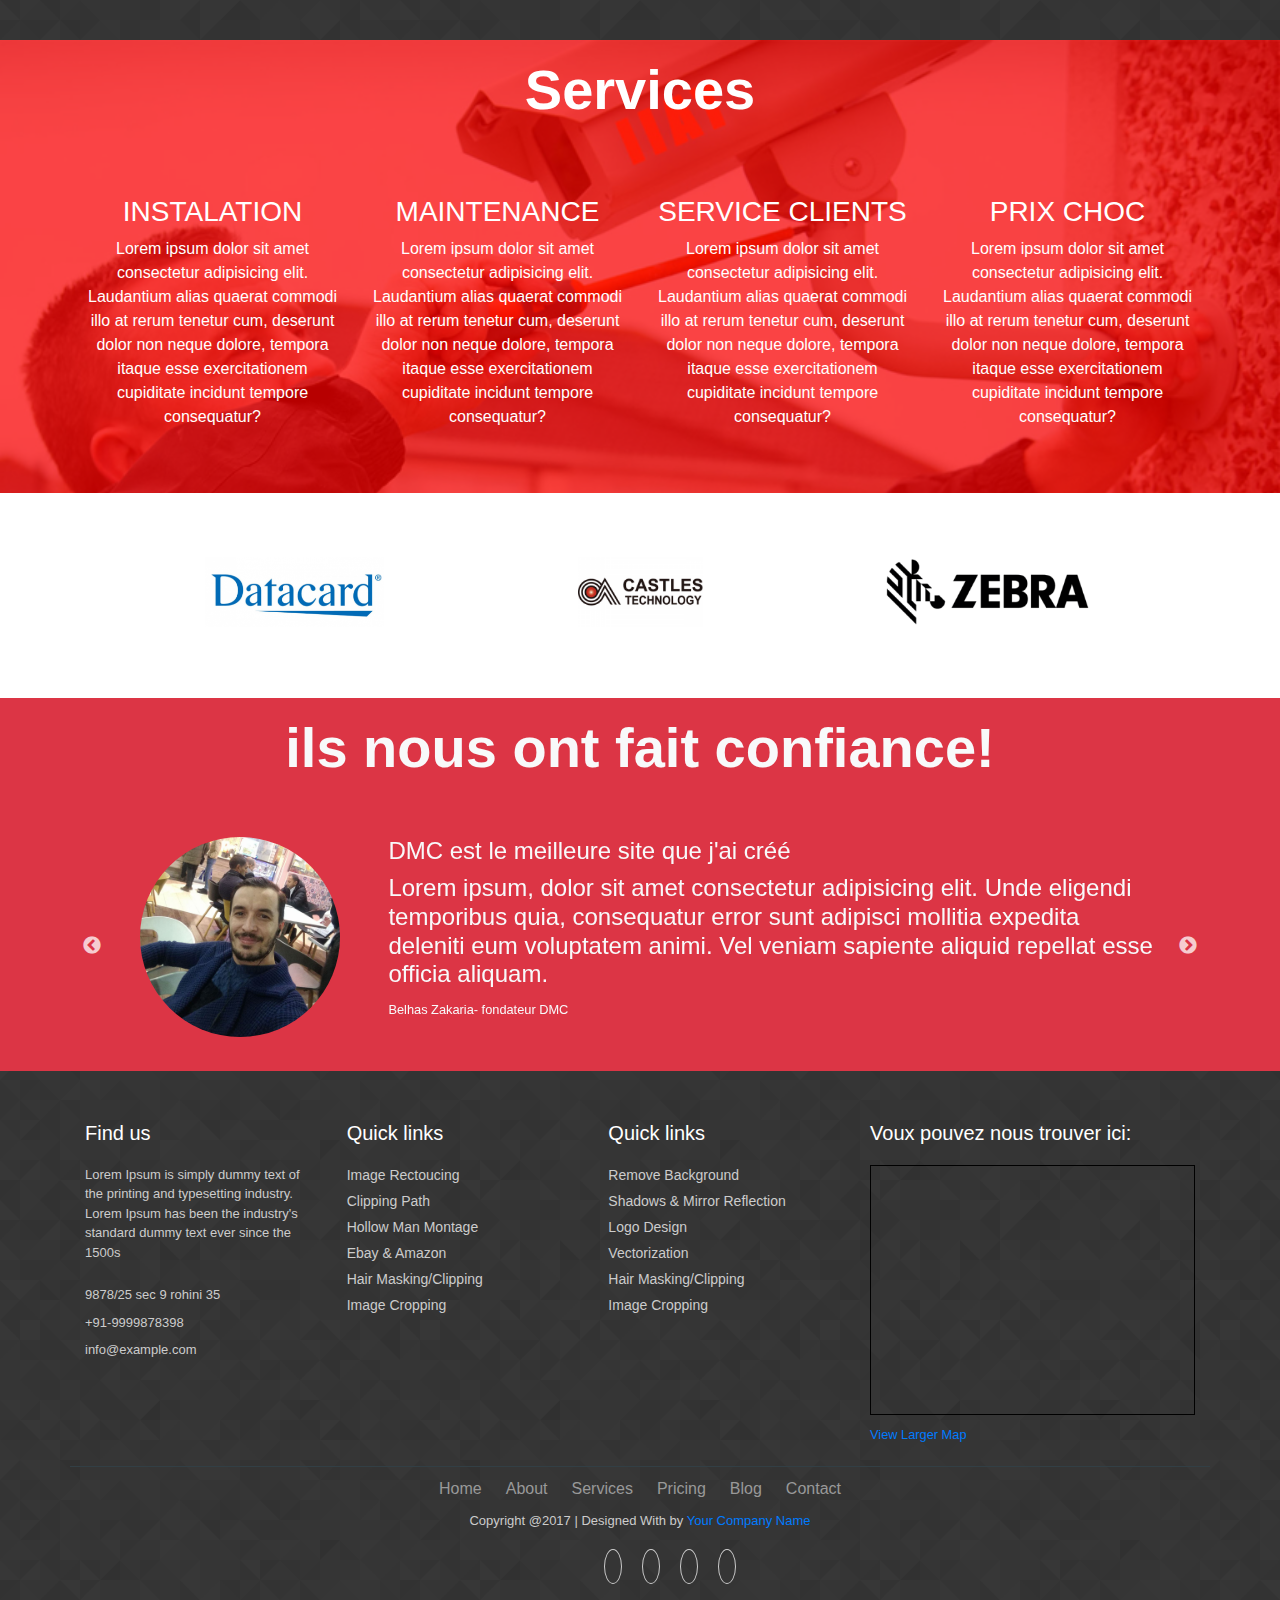
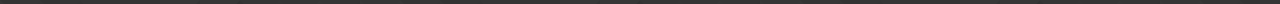
==== commit d7fc1083: "adding admin page + devis + fixing main index" ====
--- a/index.html
+++ b/index.html
@@ -247,15 +247,15 @@
                                             <a class="nav-link" href="#">Pricing</a>
                                           </li>
                                           <li class="nav-item ml-3">
-                                                <button type="button" class="btn btn-block btn-danger">
+                                                <a  class="btn btn-block btn-danger" href="devis.html">
                                                         <i class="fa fa-shopping-cart"></i>
                                                         <span class="badge badge-light ml-2">4</span>
-                                                      </button>
+                                                      </a>
                                               </li>
                                               <li class="nav-item ml-3">
-                                                    <button type="button" class="btn btn-block btn-danger">
+                                                    <a class="btn btn-block btn-danger" href="admin/login.html">
                                                             <i class="fa fa-1x fa-user mr-2"></i>Se connecter
-                                                          </button>
+                                                          </a>
                                                   </li>
                                               
                           
@@ -1048,7 +1048,11 @@
 
               
         </div>
-        <div id="services" >
+       
+            </div>
+
+       
+            <div id="services" >
                 <div id="alphaServices"> 
               <div class="container">
       
@@ -1246,10 +1250,6 @@
                         </div>
             
                   </div>
-            </div>
-
-       
-
         
 
         
